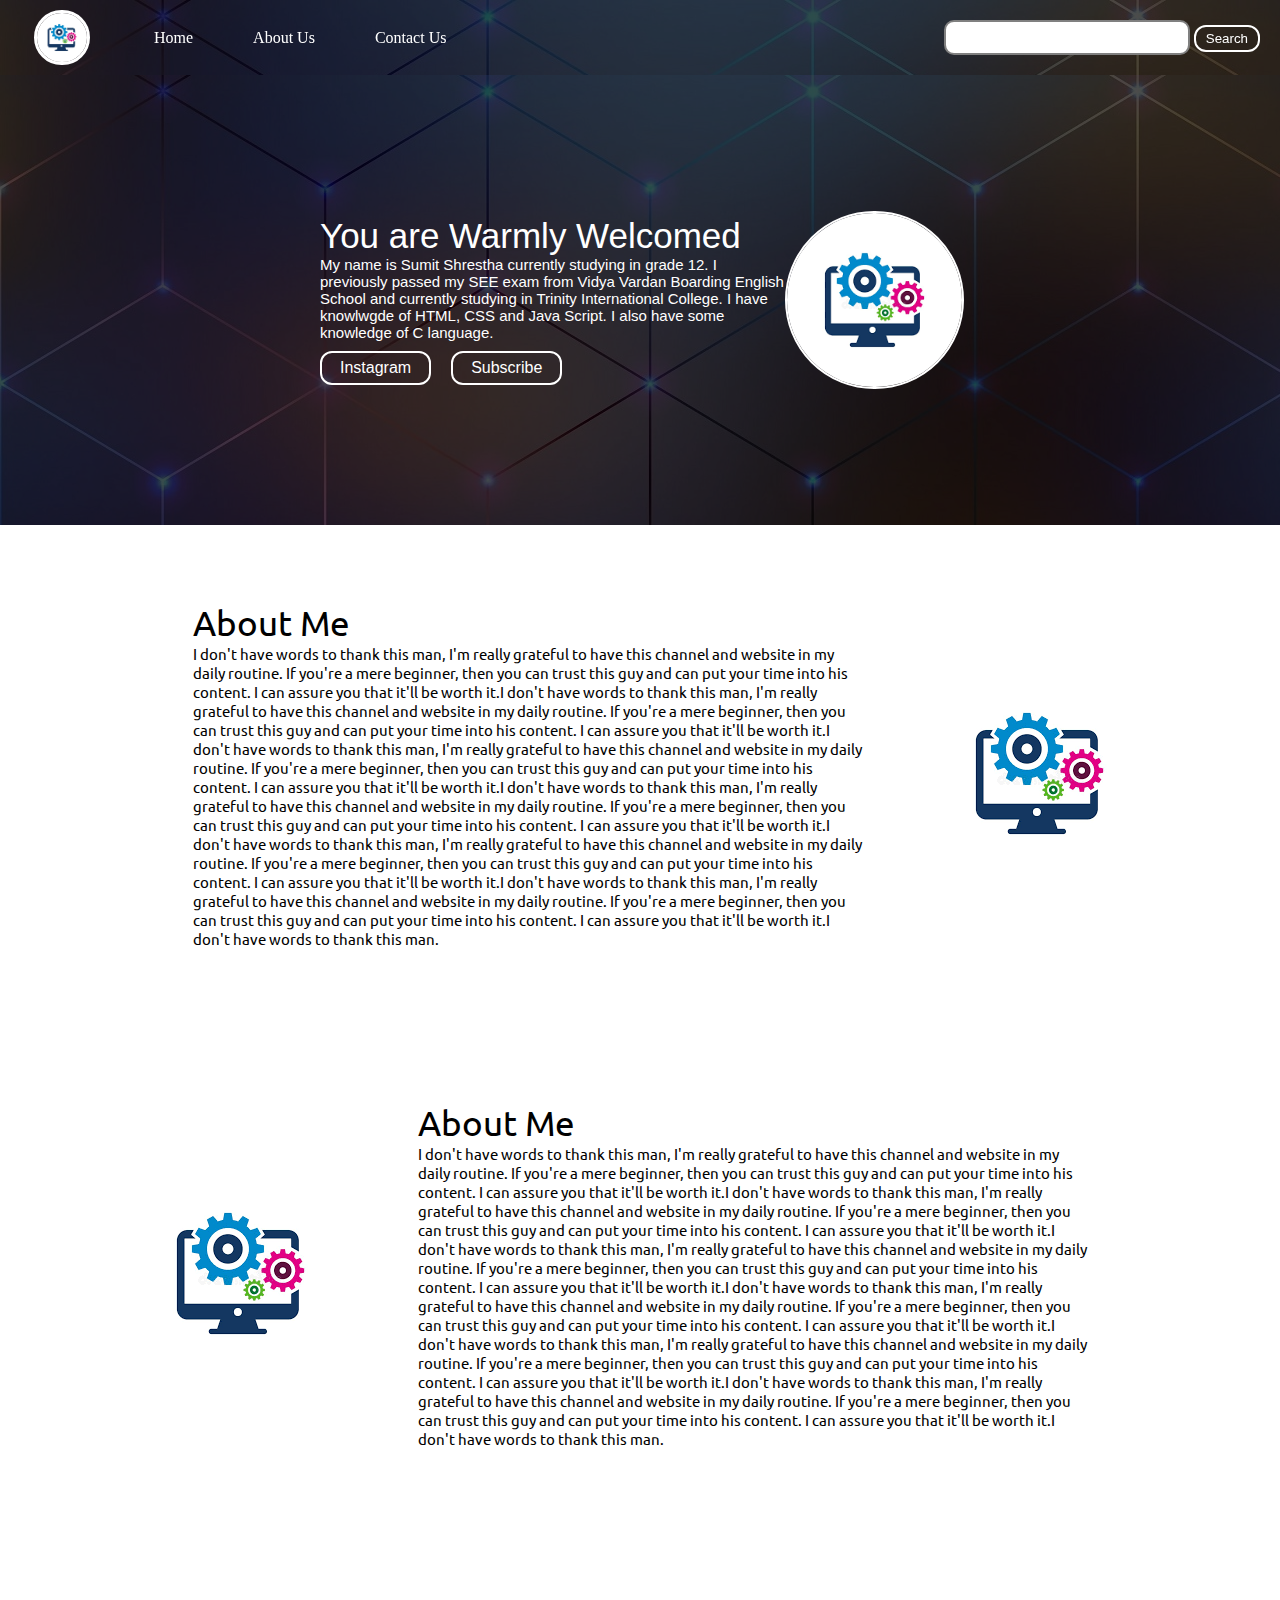
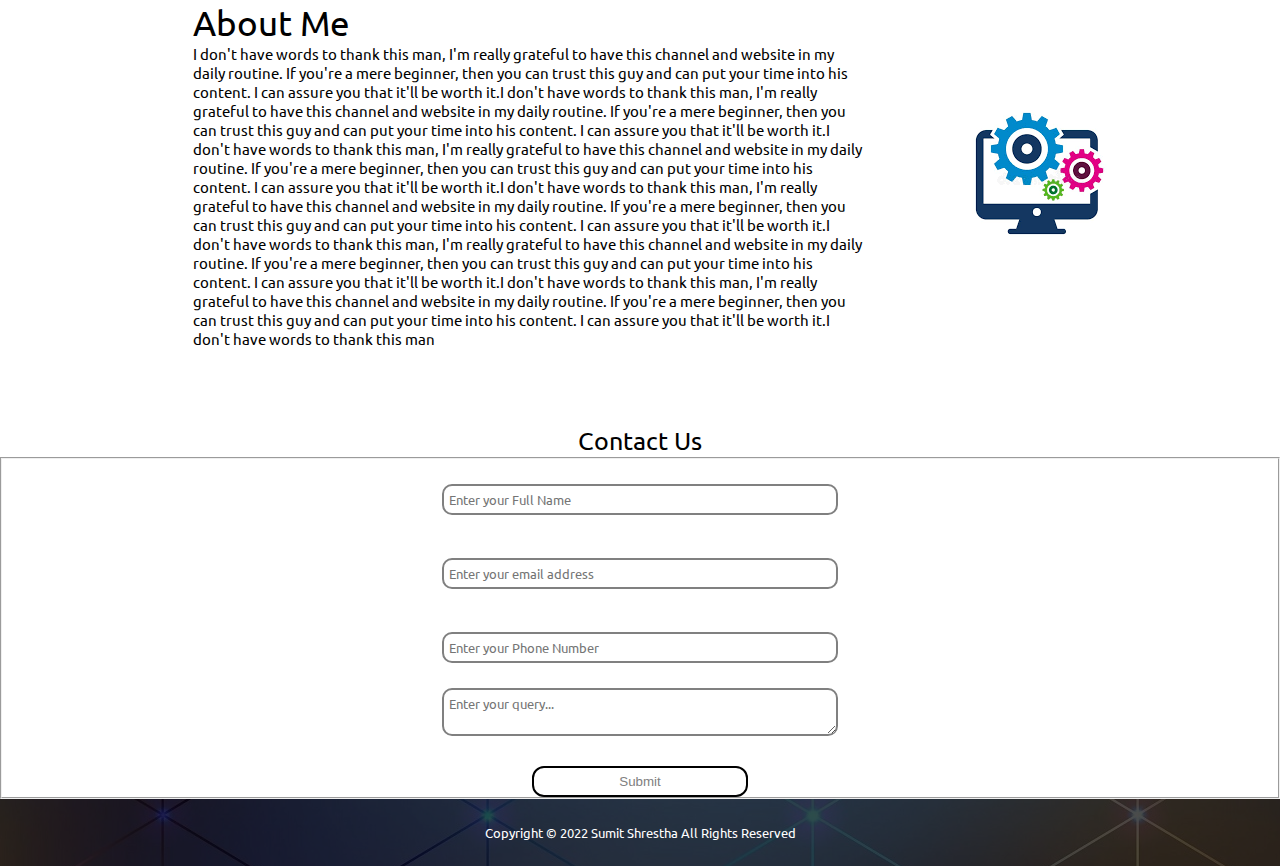
==== index.html @ c2b46e74 "Add files via upload" ====
<!DOCTYPE html>
<html>
<head>
	<title>Education</title>
	<link rel="stylesheet" type="text/css" href="css/style.css">
</head>
<body>
	<nav class="navbar background h-nav-resp">
		<ul class="nav-list v-class-resp">
			<div class="logo"><a class="logo1" href="#home"><img src="img/com.png" alt="Logo"></a></div>
			<li><a href="#home">Home</a></li>
			<li><a href="#about">About Us</a></li>
			<li><a href="#contact">Contact Us</a></li>
		</ul>

		<div class="rightNav v-class-resp">
			<input type="text" name="search" id="search">
			<button class="btn-sm btn1">Search</button>
		</div>
		<div class="burger">
			<div class="line"></div>
			<div class="line"></div>
			<div class="line"></div>
		</div>
	</nav>

	<section class="background firstSection" id="home">
		<div class="box-main">
			<div class="firstHalf">
				<p class="big-txt">You are Warmly Welcomed</p>
				<p class="small-txt">My name is Sumit Shrestha currently studying in grade 12. I previously passed my SEE exam from Vidya Vardan Boarding English School and currently studying in Trinity International College. I have knowlwgde of HTML, CSS and Java Script. I also have some knowledge of C language.</p>

				<div class="button">
					<a class="click" href="https://www.instagram.com/sumit_shrestha12" target="_blank">Instagram</a>
					<a class="click" href="https://www.youtube.com/c/SumitShrestha1" target="_blank">Subscribe</a>
			    </div>
			</div>

			<div class="secondHalf">
				<img src="img/com.png" alt="Sumit Image">
			</div>
		</div>


	</section>

	<section class="section" id="about">
		<div class="paras">
			<p class="sectionTag big-txt">About Me</p>
			<p class="sectionsubTag small-txt">I don't have words to thank this man, I'm really grateful to have this channel and website in my daily routine. If you're a mere beginner, then you can trust this guy and can put your time into his content. I can assure you that it'll be worth it.I don't have words to thank this man, I'm really grateful to have this channel and website in my daily routine. If you're a mere beginner, then you can trust this guy and can put your time into his content. I can assure you that it'll be worth it.I don't have words to thank this man, I'm really grateful to have this channel and website in my daily routine. If you're a mere beginner, then you can trust this guy and can put your time into his content. I can assure you that it'll be worth it.I don't have words to thank this man, I'm really grateful to have this channel and website in my daily routine. If you're a mere beginner, then you can trust this guy and can put your time into his content. I can assure you that it'll be worth it.I don't have words to thank this man, I'm really grateful to have this channel and website in my daily routine. If you're a mere beginner, then you can trust this guy and can put your time into his content. I can assure you that it'll be worth it.I don't have words to thank this man, I'm really grateful to have this channel and website in my daily routine. If you're a mere beginner, then you can trust this guy and can put your time into his content. I can assure you that it'll be worth it.I don't have words to thank this man.</p>
		</div>
		<div class="thumbnail">
			<img src="img/com.png" alt="Sumit">
		</div>
	</section>

	<section class="section section-left">
		<div class="paras">
			<p class="sectionTag big-txt">About Me</p>
			<p class="sectionsubTag small-txt">I don't have words to thank this man, I'm really grateful to have this channel and website in my daily routine. If you're a mere beginner, then you can trust this guy and can put your time into his content. I can assure you that it'll be worth it.I don't have words to thank this man, I'm really grateful to have this channel and website in my daily routine. If you're a mere beginner, then you can trust this guy and can put your time into his content. I can assure you that it'll be worth it.I don't have words to thank this man, I'm really grateful to have this channel and website in my daily routine. If you're a mere beginner, then you can trust this guy and can put your time into his content. I can assure you that it'll be worth it.I don't have words to thank this man, I'm really grateful to have this channel and website in my daily routine. If you're a mere beginner, then you can trust this guy and can put your time into his content. I can assure you that it'll be worth it.I don't have words to thank this man, I'm really grateful to have this channel and website in my daily routine. If you're a mere beginner, then you can trust this guy and can put your time into his content. I can assure you that it'll be worth it.I don't have words to thank this man, I'm really grateful to have this channel and website in my daily routine. If you're a mere beginner, then you can trust this guy and can put your time into his content. I can assure you that it'll be worth it.I don't have words to thank this man.</p>
		</div>
		<div class="thumbnail">
			<img src="img/com.png" alt="Sumit">
		</div>
	</section>

	<section class="section">
		<div class="paras">
			<p class="sectionTag big-txt">About Me</p>
			<p class="sectionsubTag small-txt">I don't have words to thank this man, I'm really grateful to have this channel and website in my daily routine. If you're a mere beginner, then you can trust this guy and can put your time into his content. I can assure you that it'll be worth it.I don't have words to thank this man, I'm really grateful to have this channel and website in my daily routine. If you're a mere beginner, then you can trust this guy and can put your time into his content. I can assure you that it'll be worth it.I don't have words to thank this man, I'm really grateful to have this channel and website in my daily routine. If you're a mere beginner, then you can trust this guy and can put your time into his content. I can assure you that it'll be worth it.I don't have words to thank this man, I'm really grateful to have this channel and website in my daily routine. If you're a mere beginner, then you can trust this guy and can put your time into his content. I can assure you that it'll be worth it.I don't have words to thank this man, I'm really grateful to have this channel and website in my daily routine. If you're a mere beginner, then you can trust this guy and can put your time into his content. I can assure you that it'll be worth it.I don't have words to thank this man, I'm really grateful to have this channel and website in my daily routine. If you're a mere beginner, then you can trust this guy and can put your time into his content. I can assure you that it'll be worth it.I don't have words to thank this man</p>
		</div>
		<div class="thumbnail">
			<img src="img/com.png" alt="Sumit">
		</div>
	</section>

	<div class="contact">
		<p class="h3" id="contact">Contact Us</p>
		<form class="frominput">
			<fieldset>
				<input type="text" class="det" placeholder="Enter your Full Name"><br>
				<input type="email" class="det" placeholder="Enter your email address"><br>
				<input type="text" class="det" placeholder="Enter your Phone Number">
				<textarea class="det" type= "text" id="text" placeholder="Enter your query..."></textarea>
				<button class="btnsbmt">Submit</button>
			</fieldset>

		</form>
	</div>

	<footer class="ftc background">
		<p class="txt-ft">Copyright &copy; 2022 Sumit Shrestha All Rights Reserved</p>
	</footer>

	<script type="text/javascript" src="JS/resp.js"></script>
</body>
</html>
---- css/style.css ----
@import url('https://fonts.googleapis.com/css2?family=Ubuntu+Mono&family=Ubuntu:wght@300&display=swap');

*{
	margin: 0;
	padding: 0;
}

html{
	scroll-behavior: smooth;
}

.logo{
	width: 20%;
	display: flex;
	align-items: center;
	justify-content: center;
}

.logo1 img{
	width: 40%;
	border: 3px solid white;
	border-radius: 50px;
	display: flex;
	align-items: center;
	justify-content: center;
	margin: auto;
}

.logo1 img:hover{
	width: 40%;
	border: 3px solid #CCFF00;
	border-radius: 50px;
}

.navbar{
	display: flex;
	align-items: center;
	justify-content: center;
	position: sticky;
	top: 0;
}

.nav-list{
	width: 50%;
	display: flex;
	align-items: center;

}

.nav-list li{
	list-style: none;
	padding: 26px 30px;
}

.nav-list li a{
	text-decoration: none;
	color: white;
	cursor: pointer;
}

.nav-list li a:hover{
	text-decoration: none;
	color: #CCFF00;
}

.rightNav{
	text-align: right;
	width: 50%;
	text-align: right;
	padding: 20px;
}

#search{
	border: 2px solid grey;
	border-radius: 10px;
	padding: 5px;
	font-size: 18px;
}

.background{
	background: rgba(0, 0, 0, 0.7) url('../img/img.jpg');
	background-blend-mode: darken;
}

.firstSection{
	height: 50vh;
}

.box-main{
	display: flex;
	justify-content: center;
	align-items: center;
	color: white;
	font-family: sans-serif;
	max-width: 50%;
	margin: auto;
	height: 100%;
}

.firstHalf{
	width: 80%;
	display: flex;
	justify-content: center;
	flex-direction: column;
}

.secondHalf{
	width: 30%;
}

.secondHalf img{
	width: 100%;
	border: 2px solid white;
    border-radius: 150px;
    display: block;
    margin: auto;
}

.big-txt{
	font-size: 35px
}

.small-txt{
	font-size: 15px;
}

.btn2{
	padding: 4px 16px;
	margin-right: 10px;
}

.btn1{
	padding: 6px 18px;
	background: none;
	border-radius: 12px;
	cursor: pointer;
	color: white;
	border: 2px solid white;
}

.btn-sm{
	padding: 4px 10px;
}

.click{
	padding: 6px 18px;
	background: none;
	border-radius: 12px;
	cursor: pointer;
	color: white;
	border: 2px solid white;
	margin-top: 10px;
	margin-right: 20px;
	
}

.button{
	display: flex;
}

.button a{
	text-decoration: none;
}

.section{
	height: 500px;
    display: flex;
    align-items: center;
    justify-content: space-evenly;
    max-width: 80%;
    margin: auto;
    font-family: 'Ubuntu', sans-serif;
}

.section-left{
	flex-direction: row-reverse;
}

.paras{
	padding: 0px 65px;
}

.det{
	justify-content: center;
    display: flex;
    align-items: center;
    margin: auto;
    padding: 5px;
    width: 30%;
    margin-top: 25px;
    border: 2px solid grey;
    border-radius: 10px;
    font-family: 'Ubuntu', sans-serif;
}

.det:hover{
	justify-content: center;
    display: flex;
    align-items: center;
    margin: auto;
    padding: 5px;
    width: 30%;
    margin-top: 25px;
    border: 2px solid #CCFF00;
    border-radius: 10px;
    font-family: 'Ubuntu', sans-serif;
}

.h3{
	display: flex;
	align-items: center;
	justify-content: center;
	margin: auto;
	font-family: 'Ubuntu', sans-serif;
	font-size: 25px;
}

.btnsbmt{
	padding: 6px 18px;
	background: none;
	border-radius: 12px;
	cursor: pointer;
	color: grey;
	display: flex;
	border: 2px solid black;
	align-items: center;
	justify-content: center;
	margin: auto;
	margin-top: 30px;
	padding: 6px 85px;
}

.btnsbmt:hover{
	padding: 6px 18px;
	background: none;
	border-radius: 12px;
	cursor: pointer;
	color: #66FF66;
	display: flex;
	border: 2px solid #CCFF00;
	align-items: center;
	justify-content: center;
	margin: auto;
	margin-top: 30px;
	padding: 6px 85px;
}

.ftc{
	padding: 25px;
}

.txt-ft{
	font-family: 'Ubuntu', sans-serif;
	color: white;
	text-align: center;
	font-size: 13px;
}

.burger{
	display: none;
	position: absolute;
	cursor: pointer;
	right: 5%;
	top: 20px;
}

.line{
	width: 33px;
	background-color: white;
	height: 4px;
	margin: 5px 3px;
	border-radius: 3px;
}

@media only screen and (max-width: 1140px){
	.nav-list{
		flex-direction: column;
	}

	.navbar{
		flex-direction: column;
		height: 400px;
		transition: all 0.9s ease-out;
	}

	.rightNav{
		text-align: center;
	}

	#search{
		width: 100%;
	}

	.burger{
		display: block;
	}

	.h-nav-resp{
		height: 72px;
	}

	.v-class-resp{
		opacity: 0;
	}
}
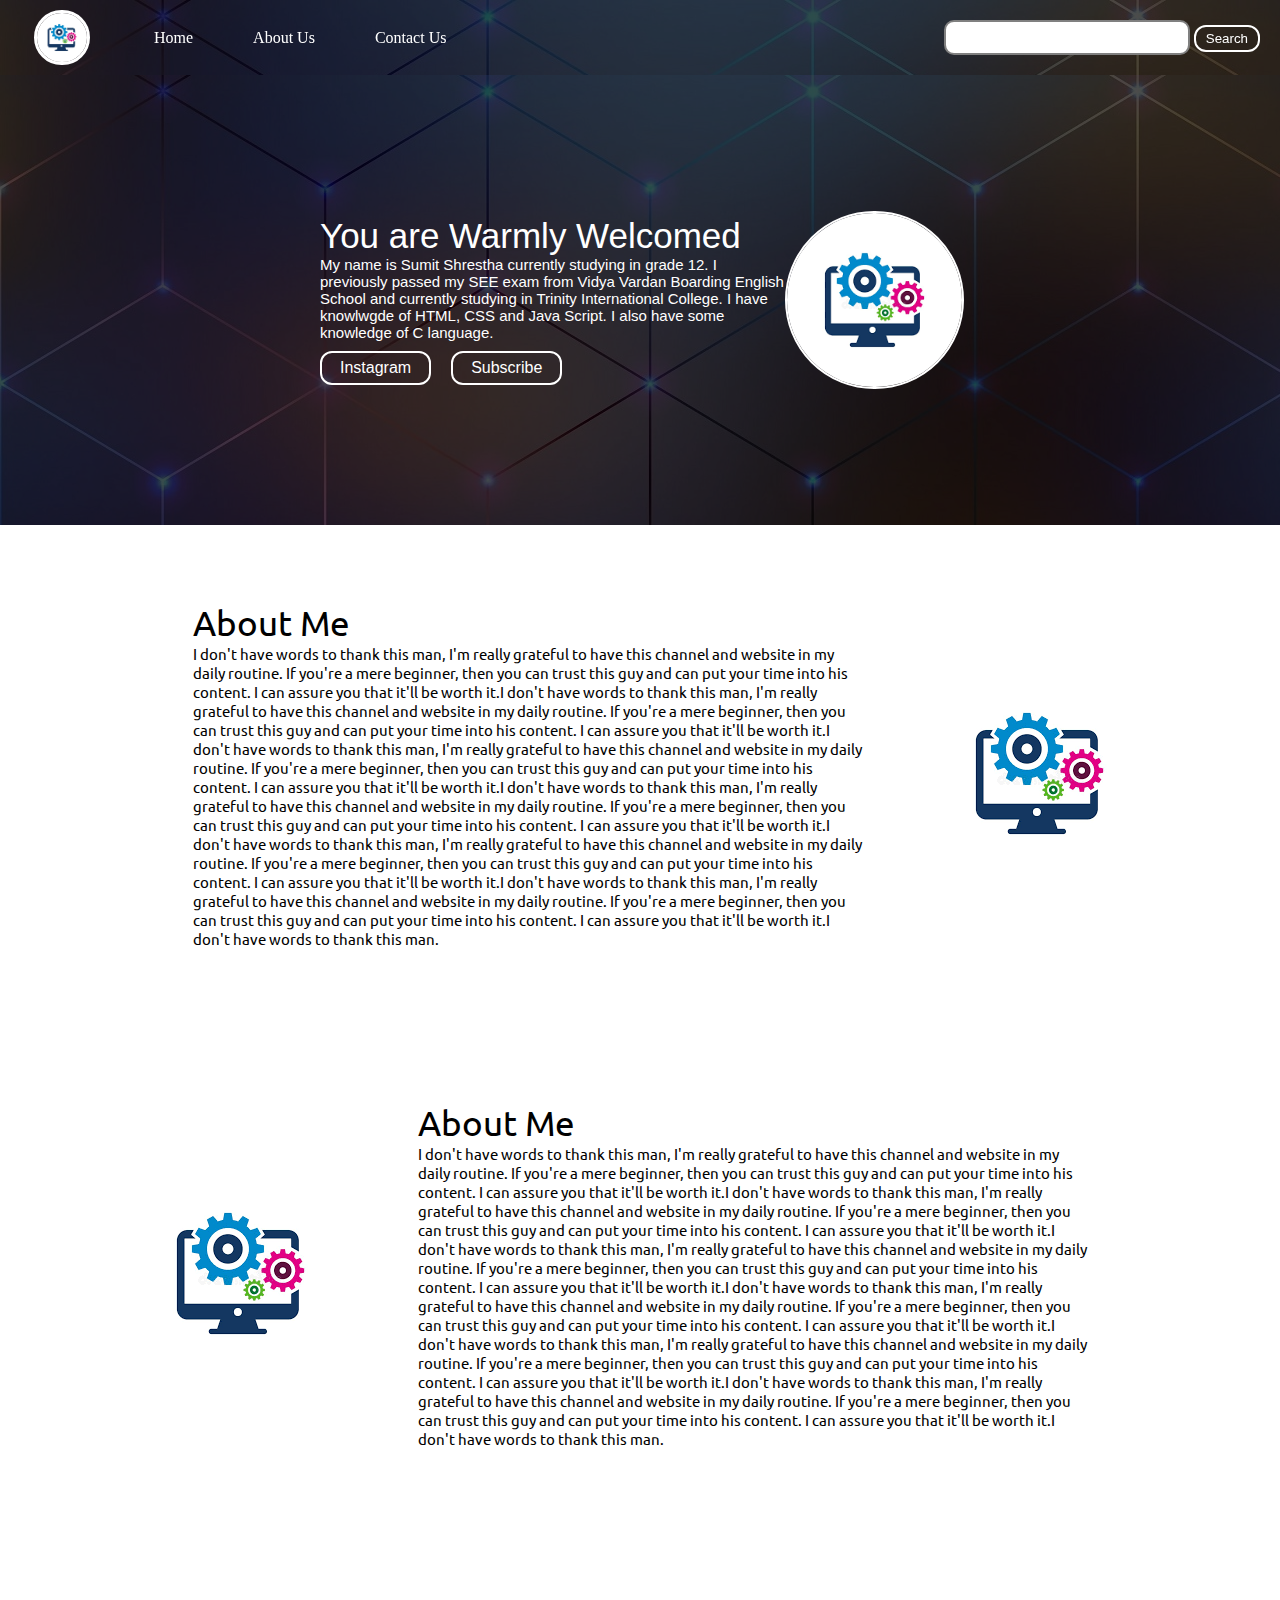
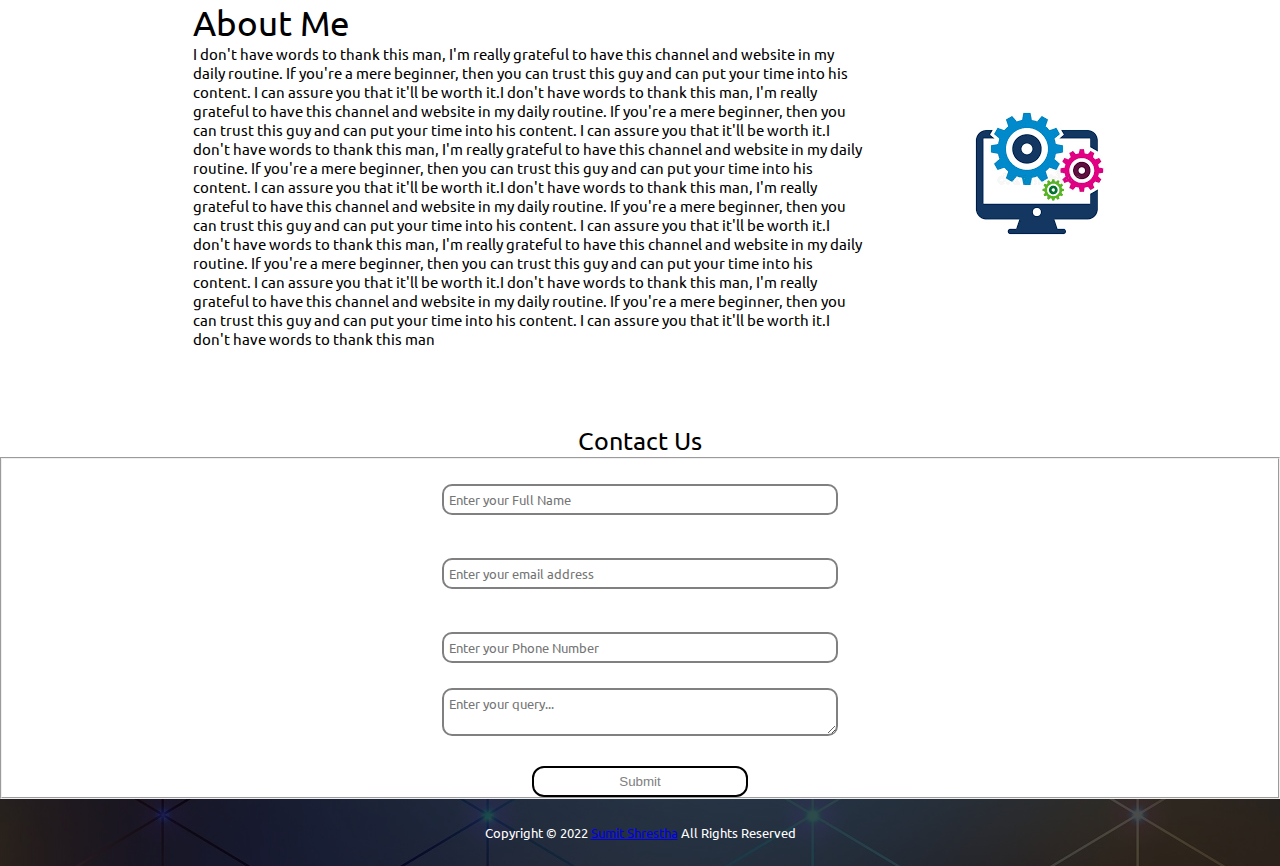
==== commit d7518b7a: "Update index.html" ====
--- a/index.html
+++ b/index.html
@@ -89,9 +89,9 @@
 	</div>
 
 	<footer class="ftc background">
-		<p class="txt-ft">Copyright &copy; 2022 Sumit Shrestha All Rights Reserved</p>
+		<p class="txt-ft">Copyright &copy; 2022 <a href="https://www.instagram.com/sumit_shrestha12">Sumit Shrestha</a> All Rights Reserved</p>
 	</footer>
 
 	<script type="text/javascript" src="JS/resp.js"></script>
 </body>
-</html>+</html>
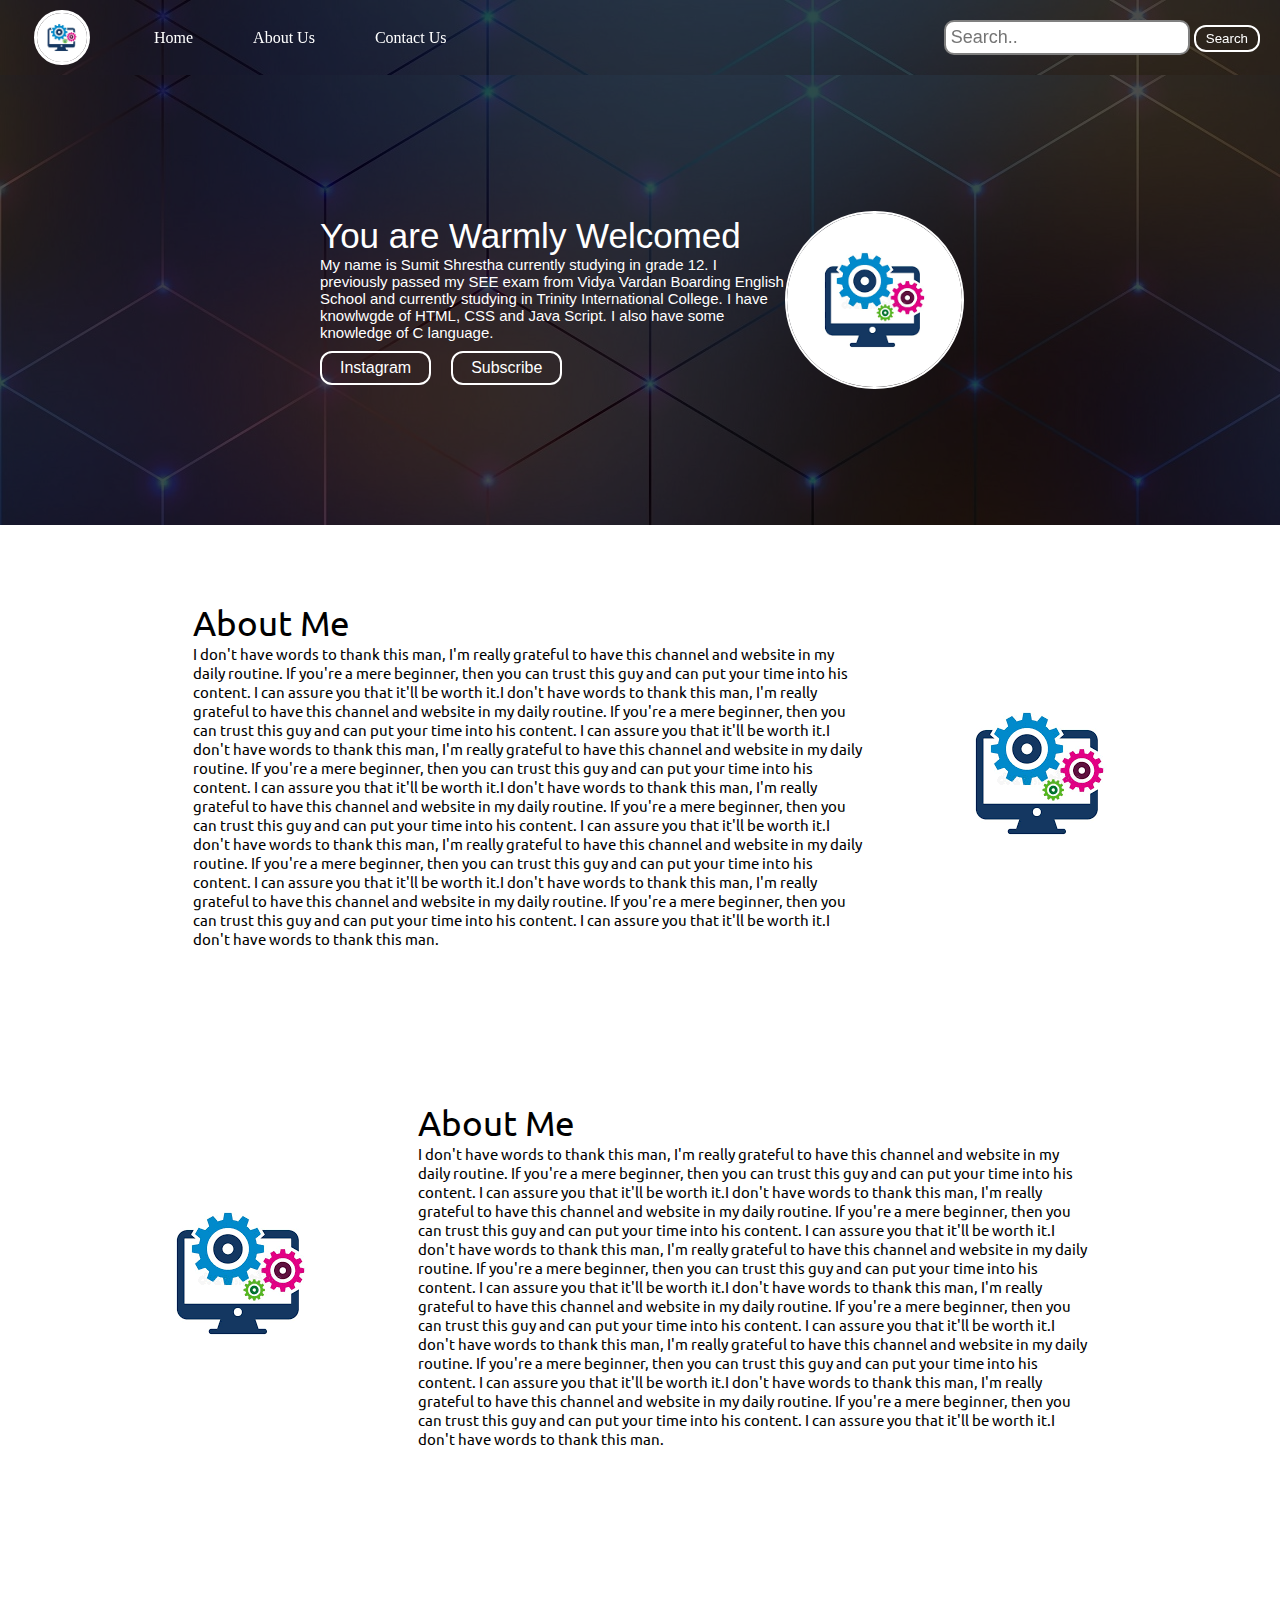
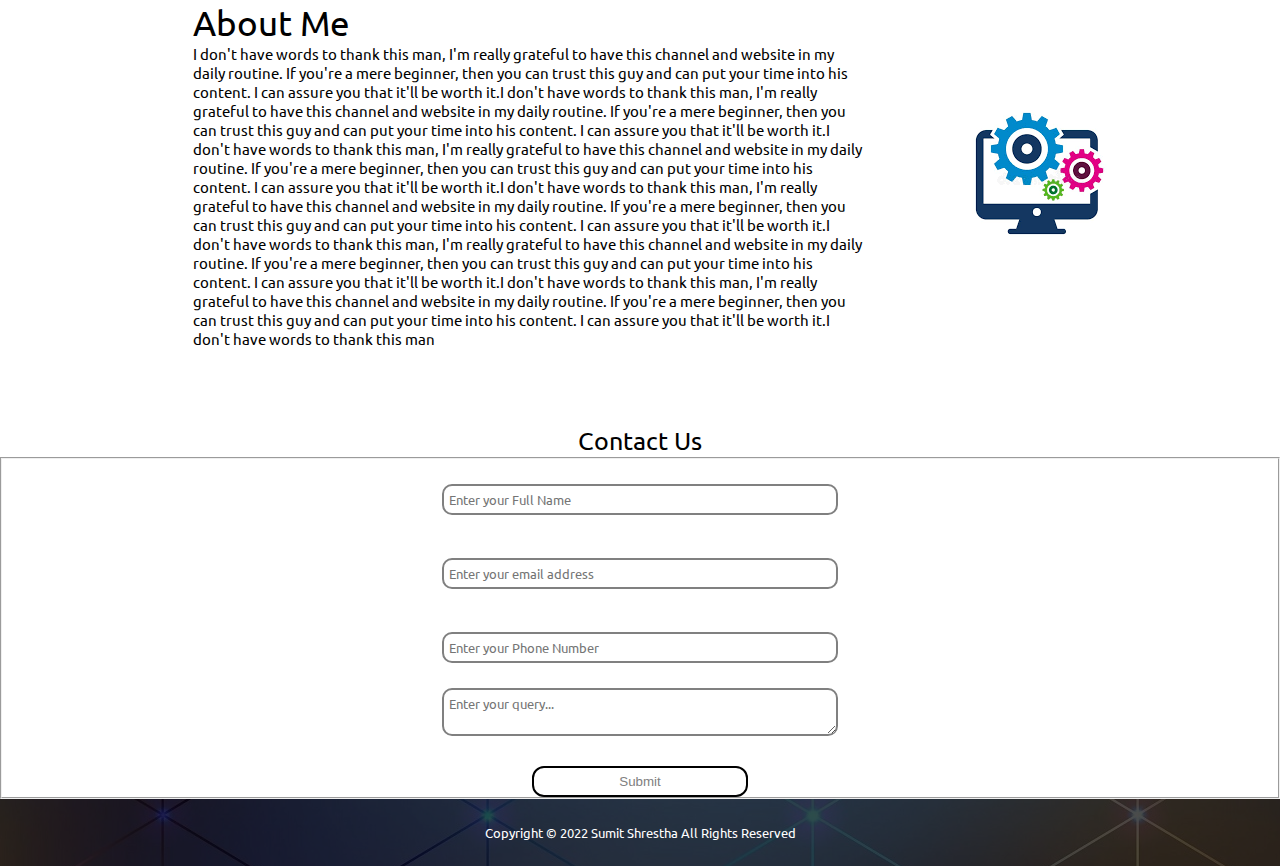
==== commit ebb76e2d: "Update index.html" ====
--- a/index.html
+++ b/index.html
@@ -14,7 +14,7 @@
 		</ul>
 
 		<div class="rightNav v-class-resp">
-			<input type="text" name="search" id="search">
+			<input type="text" name="search" id="search" placeholder="Search..">
 			<button class="btn-sm btn1">Search</button>
 		</div>
 		<div class="burger">
@@ -89,7 +89,7 @@
 	</div>
 
 	<footer class="ftc background">
-		<p class="txt-ft">Copyright &copy; 2022 <a href="https://www.instagram.com/sumit_shrestha12">Sumit Shrestha</a> All Rights Reserved</p>
+		<p class="txt-ft">Copyright &copy; 2022 <a href="https://www.instagram.com/sumit_shrestha12" class="sum">Sumit Shrestha</a> All Rights Reserved</p>
 	</footer>
 
 	<script type="text/javascript" src="JS/resp.js"></script>
--- a/css/style.css
+++ b/css/style.css
@@ -272,6 +272,16 @@
 	border-radius: 3px;
 }
 
+.sum{
+	text-decoration: none;
+	color: white;
+}
+
+.sum:hover{
+	text-decoration: none;
+	color: #CCFF00;
+}
+	
 @media only screen and (max-width: 1140px){
 	.nav-list{
 		flex-direction: column;
@@ -302,4 +312,4 @@
 	.v-class-resp{
 		opacity: 0;
 	}
-}+}
